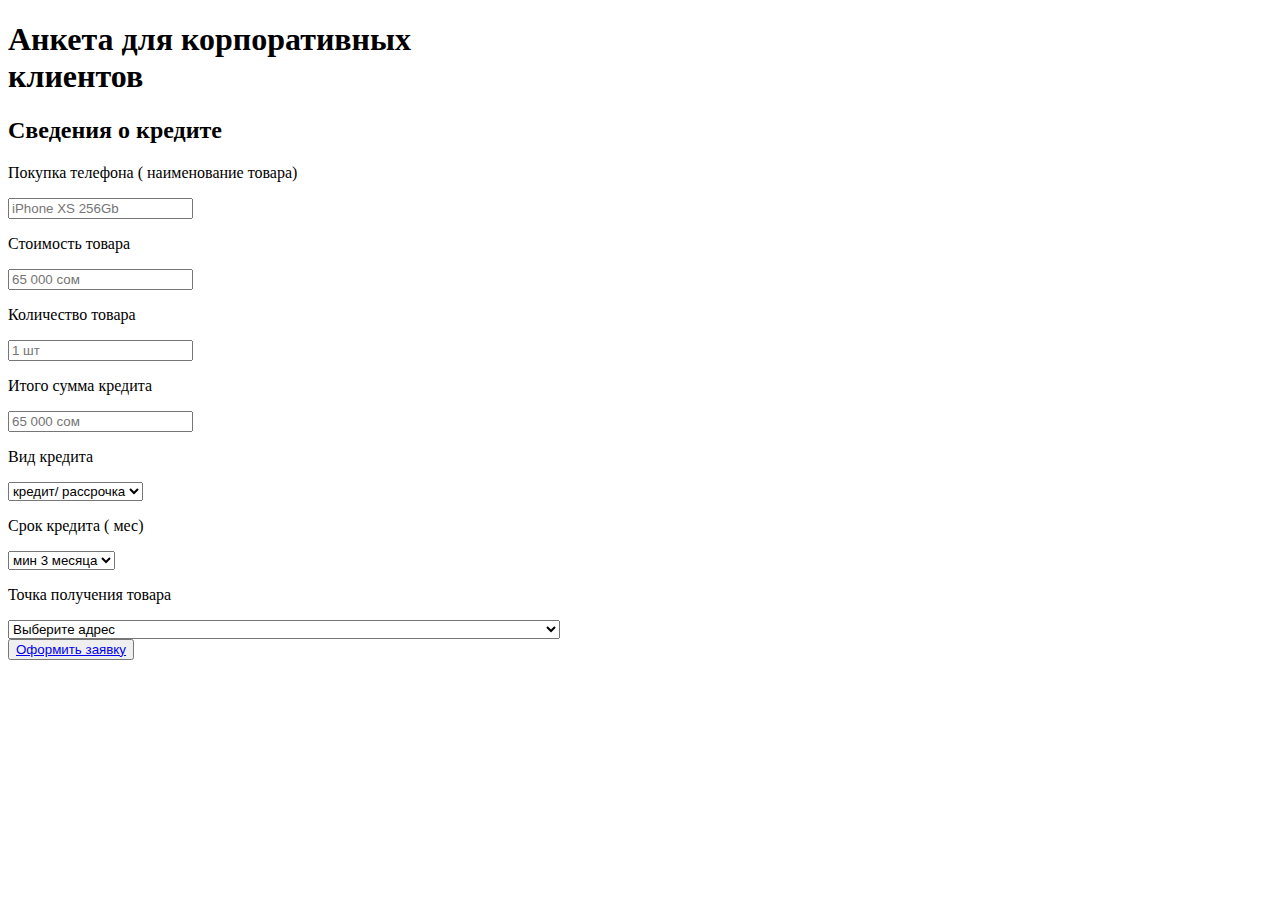
==== index.html @ 70427320 "feat: added html structure" ====
<!doctype html>
<html lang="en">
<head>
    <meta charset="UTF-8">
    <meta name="viewport"
          content="width=device-width, user-scalable=no, initial-scale=1.0, maximum-scale=1.0, minimum-scale=1.0">
    <meta http-equiv="X-UA-Compatible" content="ie=edge">
    <title>MageStore_credit</title>
    <link rel="stylesheet" href="style.css">
</head>
<body>
    <div class="content-credit">
        <form action="#">
            <div class="credit-flex">
                <h1>Анкета  для корпоративных<br>
                    клиентов</h1>
                <h2>Сведения о кредите</h2>
                <p>Покупка телефона ( наименование товара)</p>
                <input tabindex="1" type="text" placeholder="iPhone XS 256Gb">
            </div>
            <div class="credit-flex">
                <p>Стоимость товара</p>
                <input tabindex="2" type="text" placeholder="65 000 сом">
            </div>
            <div class="credit-flex">
                <p>Количество товара</p>
                <input tabindex="3" type="text" placeholder="1 шт">
            </div>
            <div class="credit-flex">
                <p>Итого сумма кредита</p>
                <input tabindex="4" type="text" placeholder="65 000 сом">
            </div>
            <div class="credit-flex">
                <p>Вид кредита </p>
                <select name="" id="">
                    <option value="selected">кредит/ рассрочка</option>
                    <option value="">рассрочка</option>
                    <option value="">кредит</option>
                </select>
            </div>
            <div class="credit-flex">
                <p>Срок кредита ( мес)</p>
                <select name="" id="">
                    <option value="selected">мин 3 месяца</option>
                    <option value="1">3 месяца</option>
                    <option value="2">6 месяцев</option>
                    <option value="3">9 месяцев</option>
                    <option value="4">12 месяцев</option>
                </select>
            </div>
            <div class="credit-flex">
                <p>Точка получения товара</p>
                <select name="" id="">
                    <option value="selected">Выберите адрес</option>
                    <option value="1"> ТЦ "Азия Молл"
                        пр. Айтматова, 3, ТЦ «Asia Mall», этаж 0</option>
                    <option value="2"> ТЦ ГУМ  "Чынар"
                        пр.Чуй 92, ТРК ГУМ «Чынар», этаж -1 , бутик M9 (северная сторона)</option>
                </select>
            </div>
            <div class="button-btn">
                <button><a href="#">Оформить заявку</a></button>
            </div>
        </form>
    </div>
</body>
</html>
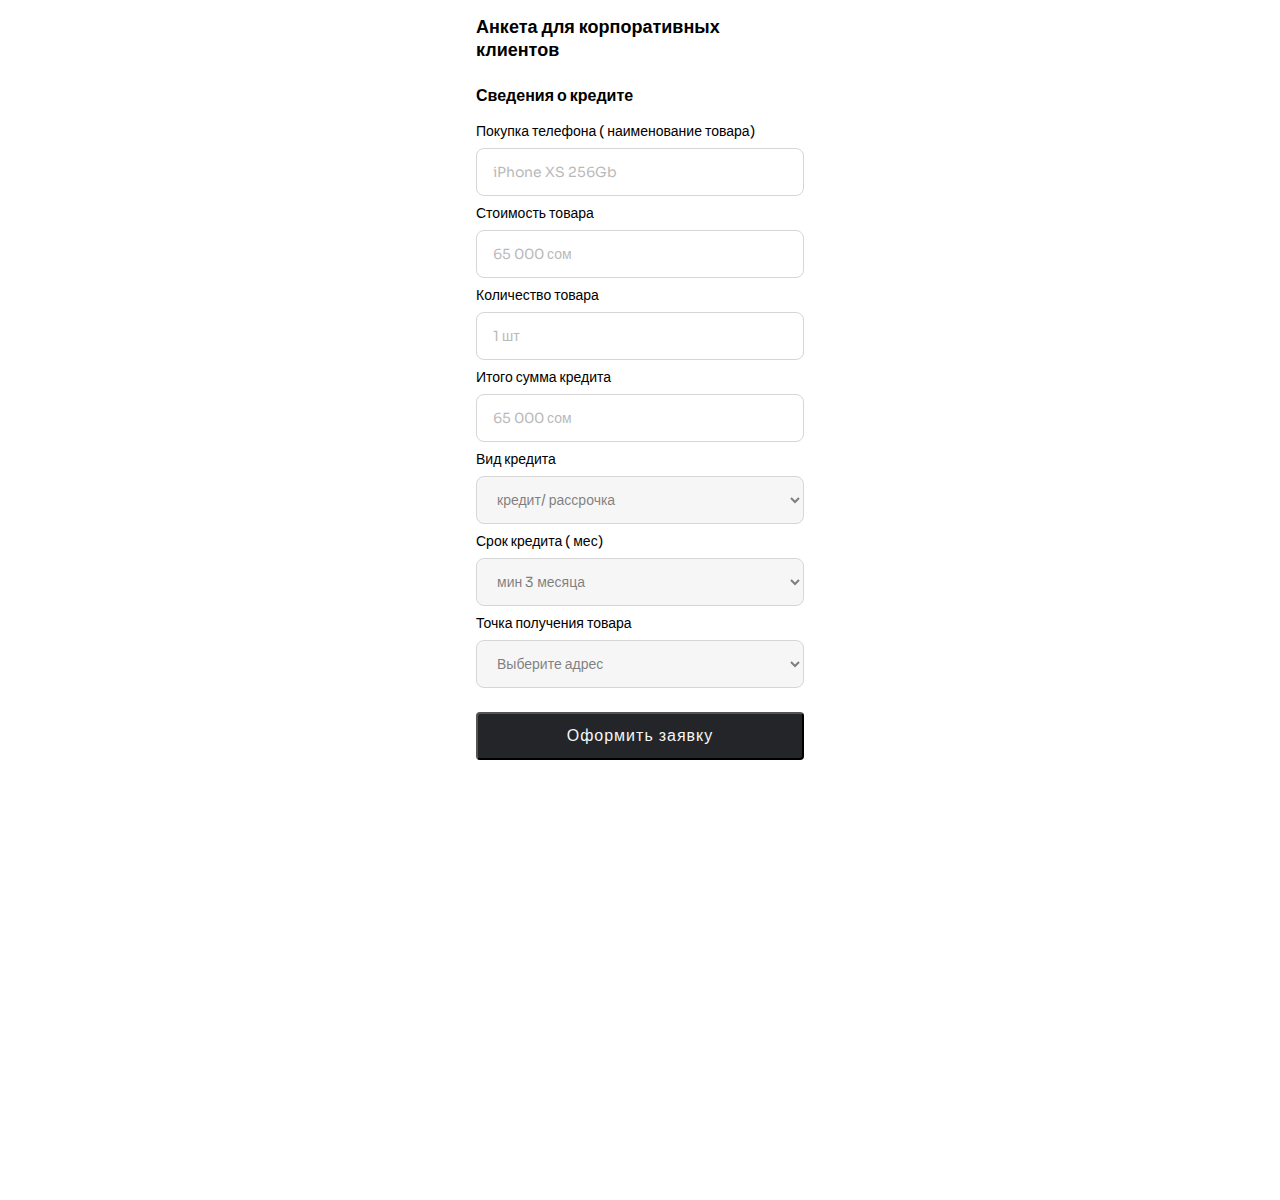
==== commit 6a2d51f6: "feat: added tabindex to input, designate names" ====
--- a/index.html
+++ b/index.html
@@ -31,16 +31,16 @@
                 <input tabindex="4" type="text" placeholder="65 000 сом">
             </div>
             <div class="credit-flex">
-                <p>Вид кредита </p>
-                <select name="" id="">
+                <p>Вид кредита</p>
+                <select tabindex="5" name="credit-type" id="">
                     <option value="selected">кредит/ рассрочка</option>
-                    <option value="">рассрочка</option>
-                    <option value="">кредит</option>
+                    <option value="1">рассрочка</option>
+                    <option value="2">кредит</option>
                 </select>
             </div>
             <div class="credit-flex">
                 <p>Срок кредита ( мес)</p>
-                <select name="" id="">
+                <select tabindex="6" name="credit-term" id="">
                     <option value="selected">мин 3 месяца</option>
                     <option value="1">3 месяца</option>
                     <option value="2">6 месяцев</option>
@@ -50,7 +50,7 @@
             </div>
             <div class="credit-flex">
                 <p>Точка получения товара</p>
-                <select name="" id="">
+                <select tabindex="7" name="point-store" id="">
                     <option value="selected">Выберите адрес</option>
                     <option value="1"> ТЦ "Азия Молл"
                         пр. Айтматова, 3, ТЦ «Asia Mall», этаж 0</option>
--- a/style.css
+++ b/style.css
@@ -0,0 +1,92 @@
+@import url('https://fonts.googleapis.com/css2?family=Sora:wght@400;600&display=swap');
+
+body{
+    background-color: #fff;
+    display: flex;
+    justify-content: center;
+}
+
+*{
+    margin: 0;
+    padding: 0;
+    box-sizing: border-box;
+}
+
+.content-credit{
+    width: 360px;
+    height: 1200px;
+    background-color: #fff;
+    text-align: left;
+    font-family: 'Sora', sans-serif;
+    font-style: normal;
+    display: flex;
+    justify-content: center;
+    align-items: baseline;
+}
+
+.content-credit h1{
+    font-weight: 600;
+    font-size: 18px;
+    line-height: 23px;
+    margin: 16px 0 0;
+}
+
+.content-credit h2{
+    font-family: 'Sora', sans-serif;
+    font-weight: 600;
+    font-size: 16px;
+    line-height: 20px;
+    margin: 24px 0 16px;
+}
+
+.credit-flex p{
+    font-family: 'Sora', sans-serif;
+    font-weight: 400;
+    font-size: 14px;
+    line-height: 18px;
+}
+
+.credit-flex input,
+.credit-flex select{
+    text-indent: 16px;
+    width: 328px;
+    height: 48px;
+    border: 0.5px solid #aeaeae;
+    border-radius: 8px;
+    opacity: 0.5;
+    font-family: 'Sora', sans-serif;
+    font-style: normal;
+    font-weight: 400;
+    font-size: 14px;
+    line-height: 18px;
+    color: #000;
+    margin: 8px 0;
+}
+
+.button-btn button{
+    width: 328px;
+    height: 48px;
+    background-color: #232529;
+    border-radius: 4px;
+    margin: 16px 0 50px;
+}
+
+.button-btn a{
+    font-family: 'Sora', sans-serif;
+    font-style: normal;
+    font-weight: 400;
+    font-size: 16px;
+    line-height: 20px;
+    letter-spacing: 1px;
+    text-decoration: none;
+    color: #f5f5f5;
+}
+
+
+
+
+
+
+
+
+
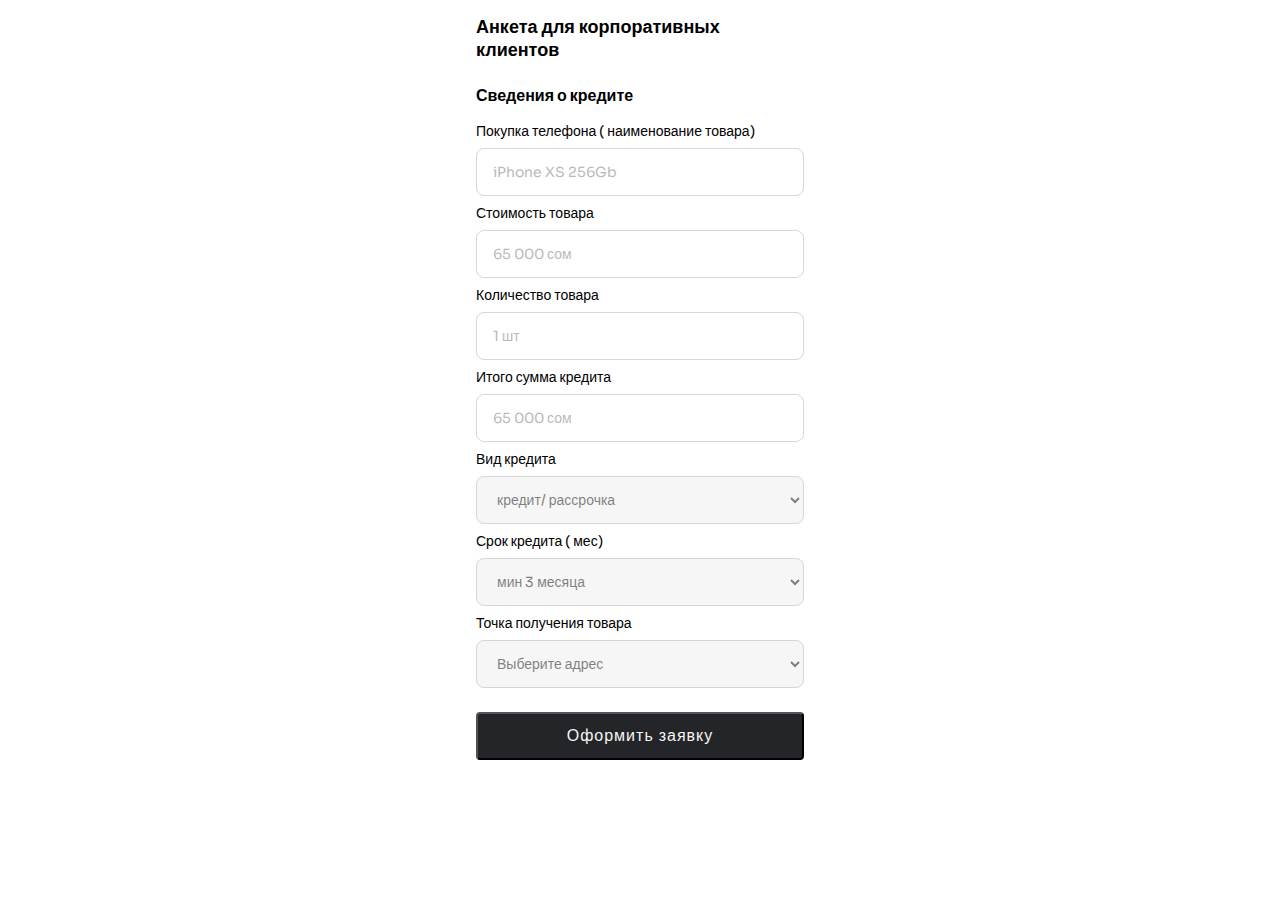
==== commit f70dcf6a: "feat: added link to button" ====
--- a/index.html
+++ b/index.html
@@ -59,7 +59,7 @@
                 </select>
             </div>
             <div class="button-btn">
-                <button><a href="#">Оформить заявку</a></button>
+                <button tabindex="8"><a href="about.html">Оформить заявку</a></button>
             </div>
         </form>
     </div>
--- a/style.css
+++ b/style.css
@@ -14,7 +14,7 @@
 
 .content-credit{
     width: 360px;
-    height: 1200px;
+    height: 850px;
     background-color: #fff;
     text-align: left;
     font-family: 'Sora', sans-serif;
@@ -82,6 +82,66 @@
     color: #f5f5f5;
 }
 
+/*MegaStore_application*/
+
+.wrapper-base{
+    background-color: #e5e5e5;
+    display: flex;
+    justify-content: center;
+    width: 100%;
+    height: 850px;
+}
+.application-wrapper{
+    width: 328px;
+    height: 328px;
+    background-color: #fff;
+    text-align: center;
+    border-radius: 4px;
+    font-family: 'Sora', sans-serif;
+    display: flex;
+    flex-direction: column;
+    justify-content: center;
+    align-items: center;
+    margin: 224px 0 229px;
+}
+
+.application-content h1{
+    font-family: 'Sora', sans-serif;
+    font-style: normal;
+    font-weight: 600;
+    font-size: 16px;
+    line-height: 20px;
+    margin: 48px 0 8px;
+}
+
+.application-content p{
+    font-family: 'Sora', sans-serif;
+    font-style: normal;
+    font-weight: 400;
+    font-size: 14px;
+    line-height: 18px;
+    color: #A9A9A9;
+    margin: 0 0 28px;
+}
+
+.button-second_btn button{
+    width: 296px;
+    height: 48px;
+    background-color: #232529;
+    border-radius: 4px;
+    margin: 28px 0 32px;
+}
+
+.button-second_btn a{
+    font-family: 'Sora', sans-serif;
+    font-style: normal;
+    font-weight: 400;
+    font-size: 16px;
+    line-height: 20px;
+    letter-spacing: 1px;
+    text-decoration: none;
+    color: #fff;
+}
 
 
 
@@ -90,3 +150,5 @@
 
 
 
+
+
